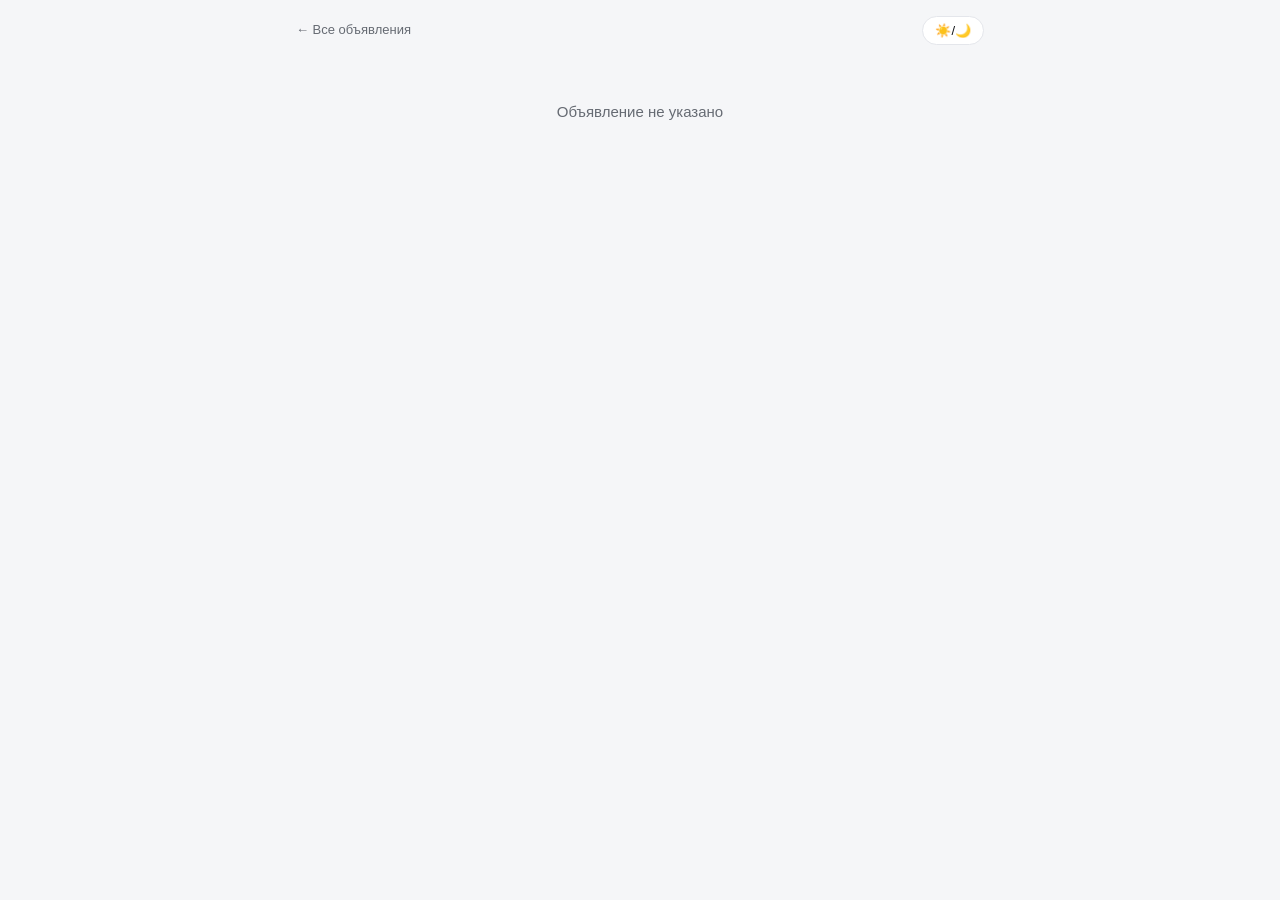
==== web/listing.html @ dc641b6b "Add web frontend (feed + listing detail) served by the API server Static HTML/CSS/JS, no build step," ====
<!doctype html>
<html lang="ru">
<head>
  <meta charset="utf-8" />
  <meta name="viewport" content="width=device-width, initial-scale=1" />
  <title>Объявление — Automarket</title>
  <link rel="stylesheet" href="style.css" />
  <style>
    .detail-photo { width: 100%; border-radius: 12px; background: var(--surface); border: 1px solid var(--border); aspect-ratio: 4/3; display: flex; align-items: center; justify-content: center; color: var(--text-muted); overflow: hidden; margin-bottom: 16px; }
    .detail-photo img { width: 100%; height: 100%; object-fit: cover; }
    .attrs { display: grid; grid-template-columns: 1fr 1fr; gap: 8px 16px; background: var(--surface); border: 1px solid var(--border); border-radius: 12px; padding: 14px; margin: 16px 0; }
    .attrs dt { color: var(--text-muted); font-size: 12px; }
    .attrs dd { margin: 0 0 8px; font-weight: 600; }
    .segment-box { background: var(--surface); border: 1px solid var(--border); border-radius: 12px; padding: 14px; margin: 16px 0; }
    .flags-list { display: flex; flex-direction: column; gap: 6px; margin: 16px 0; }
    .flag-item { display: flex; gap: 8px; align-items: baseline; font-size: 13px; }
    .flag-item .src-text { color: var(--text-muted); }
    .flag-item .src-heuristic { color: var(--text-muted); opacity: 0.7; }
    .desc-raw { white-space: pre-wrap; background: var(--surface); border: 1px solid var(--border); border-radius: 12px; padding: 14px; font-size: 13px; color: var(--text-muted); }
    .cta { display: block; text-align: center; background: var(--accent); color: #fff; text-decoration: none; padding: 14px; border-radius: 12px; font-weight: 600; margin: 20px 0; }
    .back-link { color: var(--text-muted); text-decoration: none; font-size: 13px; }
  </style>
  <script>document.documentElement.setAttribute("data-theme", localStorage.getItem("theme") || (matchMedia("(prefers-color-scheme: dark)").matches ? "dark" : "light"));</script>
</head>
<body>
  <header class="top">
    <a class="back-link" href="index.html">← Все объявления</a>
    <button class="theme-toggle" id="themeToggle">☀️/🌙</button>
  </header>

  <main class="container" id="content">
    <div class="status-line">Загрузка…</div>
  </main>

  <script src="common.js"></script>
  <script src="listing.js"></script>
</body>
</html>
---- web/style.css ----
:root {
  --bg: #f5f6f8;
  --surface: #ffffff;
  --text: #14161a;
  --text-muted: #666b73;
  --border: #e4e6eb;
  --accent: #2563eb;
  --good: #15803d;
  --good-bg: #dcfce7;
  --ok-bg: #fef9c3;
  --ok-text: #854d0e;
  --bad: #b91c1c;
  --bad-bg: #fee2e2;
  --warning-bg: #fff1e6;
  --warning-text: #9a4a10;
}

[data-theme="dark"] {
  --bg: #101216;
  --surface: #1a1d23;
  --text: #eceef1;
  --text-muted: #9198a3;
  --border: #2a2e36;
  --accent: #5b8dfd;
  --good: #4ade80;
  --good-bg: #103a20;
  --ok-bg: #3a3410;
  --ok-text: #f5da6a;
  --bad: #f87171;
  --bad-bg: #3a1616;
  --warning-bg: #3a2410;
  --warning-text: #f0a85e;
}

* { box-sizing: border-box; }

body {
  margin: 0;
  background: var(--bg);
  color: var(--text);
  font-family: -apple-system, BlinkMacSystemFont, "Segoe UI", Roboto, sans-serif;
  font-size: 15px;
  line-height: 1.4;
}

a { color: inherit; }

.container {
  max-width: 720px;
  margin: 0 auto;
  padding: 0 16px 40px;
}

header.top {
  display: flex;
  align-items: center;
  justify-content: space-between;
  padding: 16px;
  max-width: 720px;
  margin: 0 auto;
}

header.top h1 {
  font-size: 18px;
  margin: 0;
}

.theme-toggle {
  border: 1px solid var(--border);
  background: var(--surface);
  color: var(--text);
  border-radius: 999px;
  padding: 6px 12px;
  cursor: pointer;
  font-size: 13px;
}

.filters {
  display: flex;
  flex-wrap: wrap;
  gap: 8px;
  margin-bottom: 16px;
}

.filters select, .filters input {
  background: var(--surface);
  color: var(--text);
  border: 1px solid var(--border);
  border-radius: 8px;
  padding: 8px 10px;
  font-size: 13px;
  flex: 1 1 auto;
  min-width: 90px;
}

.status-line {
  color: var(--text-muted);
  font-size: 13px;
  margin-bottom: 12px;
}

.card-list {
  display: flex;
  flex-direction: column;
  gap: 12px;
}

.card {
  display: flex;
  gap: 12px;
  background: var(--surface);
  border: 1px solid var(--border);
  border-radius: 12px;
  padding: 12px;
  text-decoration: none;
  color: var(--text);
}

.card:hover { border-color: var(--accent); }

.card-photo {
  width: 96px;
  height: 72px;
  flex: none;
  border-radius: 8px;
  background: var(--bg);
  display: flex;
  align-items: center;
  justify-content: center;
  color: var(--text-muted);
  font-size: 11px;
  overflow: hidden;
}

.card-photo img { width: 100%; height: 100%; object-fit: cover; }

.card-body { flex: 1; min-width: 0; }

.card-title {
  font-weight: 600;
  margin: 0 0 4px;
  white-space: nowrap;
  overflow: hidden;
  text-overflow: ellipsis;
}

.card-meta {
  color: var(--text-muted);
  font-size: 13px;
  margin-bottom: 6px;
}

.card-price {
  font-weight: 700;
  font-size: 16px;
  margin-bottom: 6px;
}

.card-price .uzs {
  font-weight: 400;
  font-size: 12px;
  color: var(--text-muted);
  margin-left: 6px;
}

.row { display: flex; align-items: center; gap: 6px; flex-wrap: wrap; }

.deal-badge {
  display: inline-block;
  border-radius: 999px;
  padding: 3px 9px;
  font-size: 12px;
  font-weight: 600;
}

.deal-great { background: var(--good-bg); color: var(--good); }
.deal-good { background: var(--ok-bg); color: var(--ok-text); }
.deal-market { background: var(--border); color: var(--text-muted); }
.deal-over { background: var(--bad-bg); color: var(--bad); }

.source-tag {
  font-size: 11px;
  color: var(--text-muted);
  border: 1px solid var(--border);
  border-radius: 999px;
  padding: 2px 8px;
}

.flag-tag {
  font-size: 11px;
  border-radius: 6px;
  padding: 2px 7px;
  background: var(--warning-bg);
  color: var(--warning-text);
}

.empty-state, .error-state {
  text-align: center;
  color: var(--text-muted);
  padding: 40px 16px;
}

.pager {
  display: flex;
  justify-content: center;
  gap: 8px;
  margin-top: 20px;
}

.pager button {
  border: 1px solid var(--border);
  background: var(--surface);
  color: var(--text);
  border-radius: 8px;
  padding: 8px 14px;
  cursor: pointer;
}

.pager button:disabled { opacity: 0.4; cursor: default; }
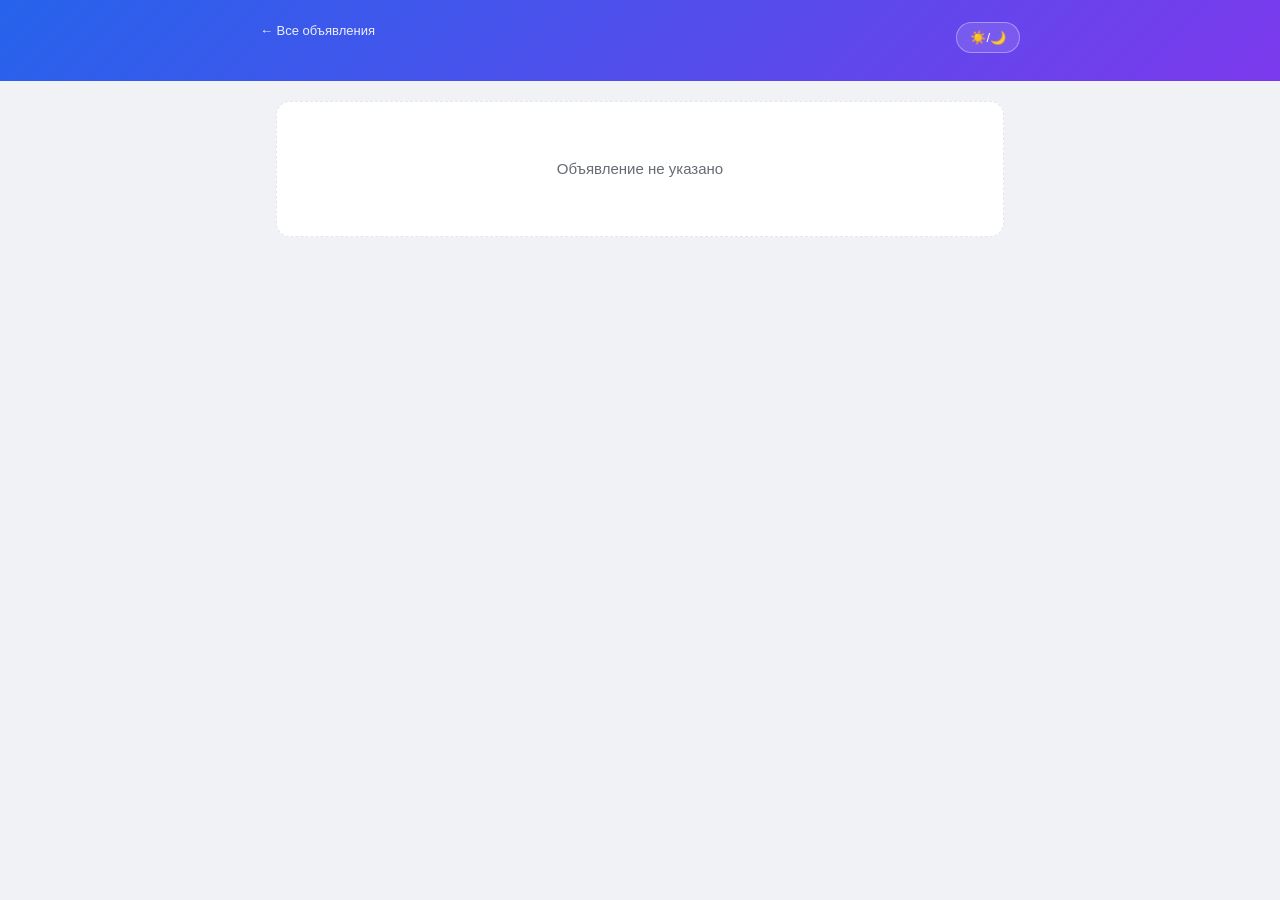
==== commit 93ad17a1: "Load Telegram photos via public t.me/s/ preview CDN links (no re-hosting); visual redesign of the si" ====
--- a/web/listing.html
+++ b/web/listing.html
@@ -17,18 +17,27 @@
     .flag-item .src-text { color: var(--text-muted); }
     .flag-item .src-heuristic { color: var(--text-muted); opacity: 0.7; }
     .desc-raw { white-space: pre-wrap; background: var(--surface); border: 1px solid var(--border); border-radius: 12px; padding: 14px; font-size: 13px; color: var(--text-muted); }
-    .cta { display: block; text-align: center; background: var(--accent); color: #fff; text-decoration: none; padding: 14px; border-radius: 12px; font-weight: 600; margin: 20px 0; }
-    .back-link { color: var(--text-muted); text-decoration: none; font-size: 13px; }
+    .cta {
+      display: block; text-align: center;
+      background: linear-gradient(135deg, var(--accent), var(--accent-2));
+      color: #fff; text-decoration: none; padding: 15px; border-radius: 12px;
+      font-weight: 650; margin: 20px 0; box-shadow: var(--shadow);
+    }
+    .cta:hover { box-shadow: var(--shadow-hover); }
+    .back-link { color: rgba(255,255,255,0.9); text-decoration: none; font-size: 13px; }
+    h1 { font-size: 20px; letter-spacing: -0.01em; margin: 0 0 4px; }
   </style>
   <script>document.documentElement.setAttribute("data-theme", localStorage.getItem("theme") || (matchMedia("(prefers-color-scheme: dark)").matches ? "dark" : "light"));</script>
 </head>
 <body>
-  <header class="top">
-    <a class="back-link" href="index.html">← Все объявления</a>
-    <button class="theme-toggle" id="themeToggle">☀️/🌙</button>
-  </header>
+  <div class="hero">
+    <div class="hero-inner">
+      <a class="back-link" href="index.html">← Все объявления</a>
+      <button class="theme-toggle" id="themeToggle">☀️/🌙</button>
+    </div>
+  </div>
 
-  <main class="container" id="content">
+  <main class="container" id="content" style="margin-top: 20px">
     <div class="status-line">Загрузка…</div>
   </main>
 
--- a/web/style.css
+++ b/web/style.css
@@ -1,10 +1,14 @@
 :root {
-  --bg: #f5f6f8;
+  --bg: #f0f2f6;
   --surface: #ffffff;
+  --surface-2: #f8f9fb;
   --text: #14161a;
   --text-muted: #666b73;
   --border: #e4e6eb;
   --accent: #2563eb;
+  --accent-2: #7c3aed;
+  --shadow: 0 1px 2px rgba(20, 22, 26, 0.04), 0 4px 16px rgba(20, 22, 26, 0.06);
+  --shadow-hover: 0 2px 4px rgba(20, 22, 26, 0.06), 0 12px 28px rgba(20, 22, 26, 0.12);
   --good: #15803d;
   --good-bg: #dcfce7;
   --ok-bg: #fef9c3;
@@ -16,19 +20,23 @@
 }
 
 [data-theme="dark"] {
-  --bg: #101216;
-  --surface: #1a1d23;
+  --bg: #0b0d11;
+  --surface: #171a20;
+  --surface-2: #1e222a;
   --text: #eceef1;
   --text-muted: #9198a3;
-  --border: #2a2e36;
-  --accent: #5b8dfd;
+  --border: #262a33;
+  --accent: #6d97ff;
+  --accent-2: #a78bfa;
+  --shadow: 0 1px 2px rgba(0, 0, 0, 0.3), 0 4px 16px rgba(0, 0, 0, 0.4);
+  --shadow-hover: 0 2px 4px rgba(0, 0, 0, 0.35), 0 16px 32px rgba(0, 0, 0, 0.5);
   --good: #4ade80;
   --good-bg: #103a20;
   --ok-bg: #3a3410;
   --ok-text: #f5da6a;
   --bad: #f87171;
   --bad-bg: #3a1616;
-  --warning-bg: #3a2410;
+  --warning-bg: #2c1f10;
   --warning-text: #f0a85e;
 }
 
@@ -40,63 +48,97 @@
   color: var(--text);
   font-family: -apple-system, BlinkMacSystemFont, "Segoe UI", Roboto, sans-serif;
   font-size: 15px;
-  line-height: 1.4;
+  line-height: 1.45;
+  -webkit-font-smoothing: antialiased;
 }
 
 a { color: inherit; }
 
 .container {
-  max-width: 720px;
+  max-width: 760px;
   margin: 0 auto;
-  padding: 0 16px 40px;
-}
-
-header.top {
-  display: flex;
-  align-items: center;
+  padding: 0 16px 48px;
+}
+
+/* --- шапка --- */
+.hero {
+  background: linear-gradient(135deg, var(--accent), var(--accent-2));
+  color: #fff;
+  padding: 22px 16px 28px;
+}
+
+.hero-inner {
+  max-width: 760px;
+  margin: 0 auto;
+  display: flex;
+  align-items: flex-start;
   justify-content: space-between;
-  padding: 16px;
-  max-width: 720px;
-  margin: 0 auto;
-}
-
-header.top h1 {
+  gap: 12px;
+}
+
+.brand { display: flex; align-items: center; gap: 10px; }
+
+.brand-mark {
+  width: 34px;
+  height: 34px;
+  border-radius: 10px;
+  background: rgba(255, 255, 255, 0.18);
+  display: flex;
+  align-items: center;
+  justify-content: center;
   font-size: 18px;
-  margin: 0;
-}
+  flex: none;
+}
+
+.brand h1 { font-size: 19px; margin: 0; letter-spacing: -0.01em; }
+.brand p { margin: 2px 0 0; font-size: 12.5px; opacity: 0.85; }
 
 .theme-toggle {
-  border: 1px solid var(--border);
-  background: var(--surface);
-  color: var(--text);
-  border-radius: 999px;
-  padding: 6px 12px;
+  border: 1px solid rgba(255, 255, 255, 0.35);
+  background: rgba(255, 255, 255, 0.12);
+  color: #fff;
+  border-radius: 999px;
+  padding: 7px 13px;
   cursor: pointer;
   font-size: 13px;
-}
-
+  flex: none;
+}
+
+.theme-toggle:hover { background: rgba(255, 255, 255, 0.22); }
+
+/* --- фильтры --- */
 .filters {
   display: flex;
   flex-wrap: wrap;
   gap: 8px;
-  margin-bottom: 16px;
+  margin: -14px 0 20px;
+  background: var(--surface);
+  border: 1px solid var(--border);
+  border-radius: 14px;
+  padding: 10px;
+  box-shadow: var(--shadow);
 }
 
 .filters select, .filters input {
-  background: var(--surface);
-  color: var(--text);
-  border: 1px solid var(--border);
-  border-radius: 8px;
-  padding: 8px 10px;
-  font-size: 13px;
+  background: var(--surface-2);
+  color: var(--text);
+  border: 1px solid var(--border);
+  border-radius: 9px;
+  padding: 9px 10px;
+  font-size: 13.5px;
   flex: 1 1 auto;
   min-width: 90px;
 }
 
+.filters select:focus, .filters input:focus {
+  outline: none;
+  border-color: var(--accent);
+}
+
 .status-line {
   color: var(--text-muted);
   font-size: 13px;
-  margin-bottom: 12px;
+  margin: 0 0 12px 2px;
 }
 
 .card-list {
@@ -107,28 +149,36 @@
 
 .card {
   display: flex;
-  gap: 12px;
-  background: var(--surface);
-  border: 1px solid var(--border);
-  border-radius: 12px;
+  gap: 14px;
+  background: var(--surface);
+  border: 1px solid var(--border);
+  border-radius: 14px;
   padding: 12px;
   text-decoration: none;
   color: var(--text);
-}
-
-.card:hover { border-color: var(--accent); }
+  box-shadow: var(--shadow);
+  transition: transform 0.12s ease, box-shadow 0.12s ease, border-color 0.12s ease;
+}
+
+.card:hover {
+  border-color: var(--accent);
+  box-shadow: var(--shadow-hover);
+  transform: translateY(-1px);
+}
 
 .card-photo {
-  width: 96px;
-  height: 72px;
+  width: 108px;
+  height: 84px;
   flex: none;
-  border-radius: 8px;
-  background: var(--bg);
+  border-radius: 10px;
+  background: var(--surface-2);
   display: flex;
   align-items: center;
   justify-content: center;
   color: var(--text-muted);
-  font-size: 11px;
+  font-size: 10.5px;
+  text-align: center;
+  padding: 4px;
   overflow: hidden;
 }
 
@@ -137,7 +187,8 @@
 .card-body { flex: 1; min-width: 0; }
 
 .card-title {
-  font-weight: 600;
+  font-weight: 650;
+  font-size: 15.5px;
   margin: 0 0 4px;
   white-space: nowrap;
   overflow: hidden;
@@ -146,14 +197,15 @@
 
 .card-meta {
   color: var(--text-muted);
-  font-size: 13px;
-  margin-bottom: 6px;
+  font-size: 12.5px;
+  margin-bottom: 7px;
 }
 
 .card-price {
   font-weight: 700;
-  font-size: 16px;
-  margin-bottom: 6px;
+  font-size: 17px;
+  margin-bottom: 8px;
+  letter-spacing: -0.01em;
 }
 
 .card-price .uzs {
@@ -166,11 +218,13 @@
 .row { display: flex; align-items: center; gap: 6px; flex-wrap: wrap; }
 
 .deal-badge {
-  display: inline-block;
-  border-radius: 999px;
-  padding: 3px 9px;
+  display: inline-flex;
+  align-items: center;
+  gap: 4px;
+  border-radius: 999px;
+  padding: 4px 10px;
   font-size: 12px;
-  font-weight: 600;
+  font-weight: 650;
 }
 
 .deal-great { background: var(--good-bg); color: var(--good); }
@@ -183,13 +237,13 @@
   color: var(--text-muted);
   border: 1px solid var(--border);
   border-radius: 999px;
-  padding: 2px 8px;
+  padding: 3px 9px;
 }
 
 .flag-tag {
   font-size: 11px;
-  border-radius: 6px;
-  padding: 2px 7px;
+  border-radius: 999px;
+  padding: 3px 9px;
   background: var(--warning-bg);
   color: var(--warning-text);
 }
@@ -197,23 +251,44 @@
 .empty-state, .error-state {
   text-align: center;
   color: var(--text-muted);
-  padding: 40px 16px;
+  padding: 56px 16px;
+  background: var(--surface);
+  border: 1px dashed var(--border);
+  border-radius: 14px;
+}
+
+.empty-state .big-emoji, .error-state .big-emoji {
+  font-size: 32px;
+  display: block;
+  margin-bottom: 10px;
 }
 
 .pager {
   display: flex;
+  align-items: center;
   justify-content: center;
-  gap: 8px;
-  margin-top: 20px;
+  gap: 12px;
+  margin-top: 24px;
 }
 
 .pager button {
   border: 1px solid var(--border);
   background: var(--surface);
   color: var(--text);
-  border-radius: 8px;
-  padding: 8px 14px;
+  border-radius: 10px;
+  padding: 9px 16px;
   cursor: pointer;
-}
-
-.pager button:disabled { opacity: 0.4; cursor: default; }
+  font-weight: 600;
+  box-shadow: var(--shadow);
+}
+
+.pager button:hover:not(:disabled) { border-color: var(--accent); }
+.pager button:disabled { opacity: 0.4; cursor: default; box-shadow: none; }
+.pager span { color: var(--text-muted); font-size: 13px; }
+
+footer.site-footer {
+  text-align: center;
+  color: var(--text-muted);
+  font-size: 12px;
+  padding: 24px 16px 0;
+}
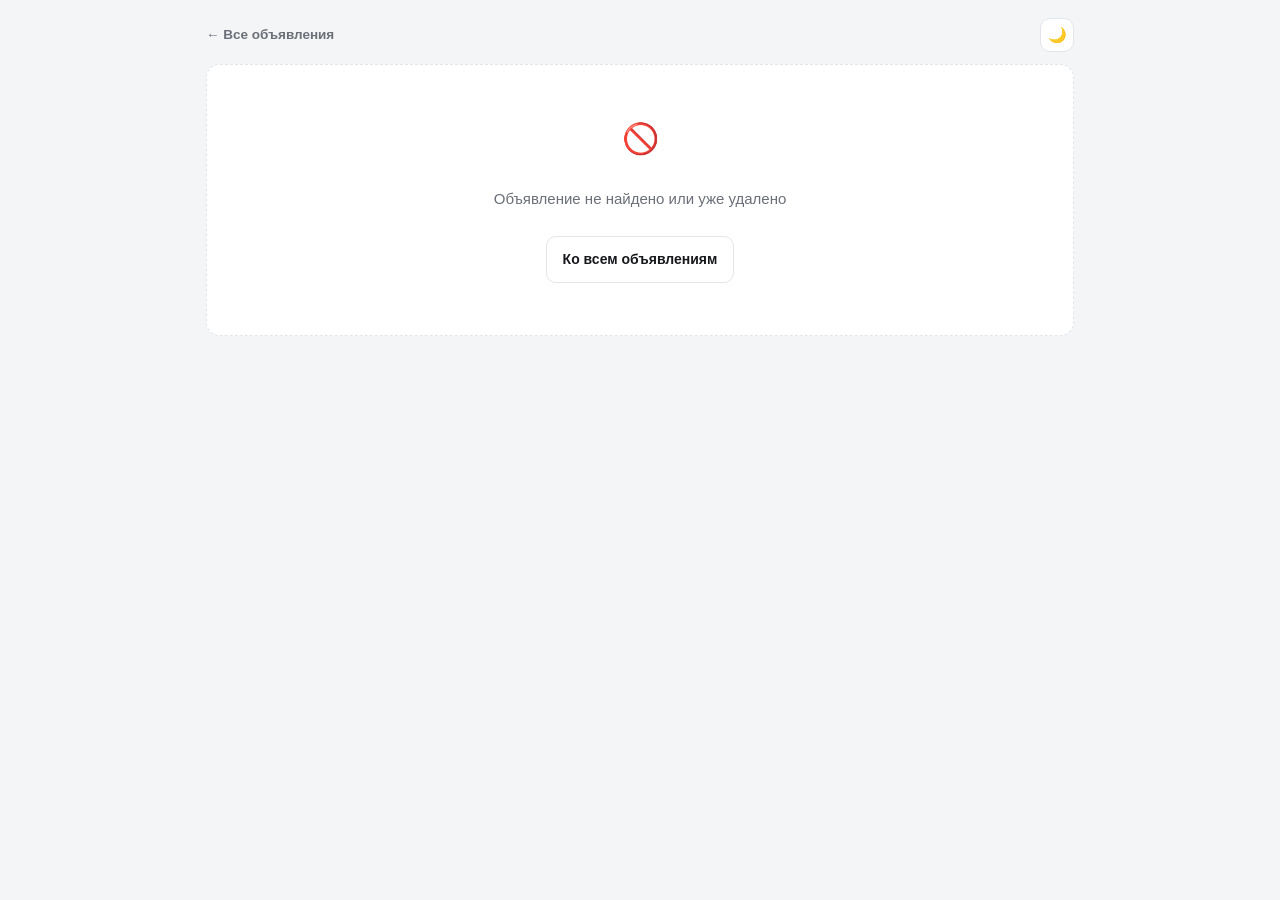
==== commit ae089d5e: "web: full mobile-first redesign of the interface, using existing v1 API only Rebuilds the entire fro" ====
--- a/web/listing.html
+++ b/web/listing.html
@@ -5,39 +5,17 @@
   <meta name="viewport" content="width=device-width, initial-scale=1" />
   <title>Объявление — Automarket</title>
   <link rel="stylesheet" href="style.css" />
-  <style>
-    .detail-photo { width: 100%; border-radius: 12px; background: var(--surface); border: 1px solid var(--border); aspect-ratio: 4/3; display: flex; align-items: center; justify-content: center; color: var(--text-muted); overflow: hidden; margin-bottom: 16px; }
-    .detail-photo img { width: 100%; height: 100%; object-fit: cover; }
-    .attrs { display: grid; grid-template-columns: 1fr 1fr; gap: 8px 16px; background: var(--surface); border: 1px solid var(--border); border-radius: 12px; padding: 14px; margin: 16px 0; }
-    .attrs dt { color: var(--text-muted); font-size: 12px; }
-    .attrs dd { margin: 0 0 8px; font-weight: 600; }
-    .segment-box { background: var(--surface); border: 1px solid var(--border); border-radius: 12px; padding: 14px; margin: 16px 0; }
-    .flags-list { display: flex; flex-direction: column; gap: 6px; margin: 16px 0; }
-    .flag-item { display: flex; gap: 8px; align-items: baseline; font-size: 13px; }
-    .flag-item .src-text { color: var(--text-muted); }
-    .flag-item .src-heuristic { color: var(--text-muted); opacity: 0.7; }
-    .desc-raw { white-space: pre-wrap; background: var(--surface); border: 1px solid var(--border); border-radius: 12px; padding: 14px; font-size: 13px; color: var(--text-muted); }
-    .cta {
-      display: block; text-align: center;
-      background: linear-gradient(135deg, var(--accent), var(--accent-2));
-      color: #fff; text-decoration: none; padding: 15px; border-radius: 12px;
-      font-weight: 650; margin: 20px 0; box-shadow: var(--shadow);
-    }
-    .cta:hover { box-shadow: var(--shadow-hover); }
-    .back-link { color: rgba(255,255,255,0.9); text-decoration: none; font-size: 13px; }
-    h1 { font-size: 20px; letter-spacing: -0.01em; margin: 0 0 4px; }
-  </style>
   <script>document.documentElement.setAttribute("data-theme", localStorage.getItem("theme") || (matchMedia("(prefers-color-scheme: dark)").matches ? "dark" : "light"));</script>
 </head>
 <body>
-  <div class="hero">
-    <div class="hero-inner">
+  <header class="topbar topbar-compact">
+    <div class="topbar-row">
       <a class="back-link" href="index.html">← Все объявления</a>
-      <button class="theme-toggle" id="themeToggle">☀️/🌙</button>
+      <button class="icon-btn" id="themeToggle" aria-label="Переключить тему">🌙</button>
     </div>
-  </div>
+  </header>
 
-  <main class="container" id="content" style="margin-top: 20px">
+  <main class="container detail-container" id="content">
     <div class="status-line">Загрузка…</div>
   </main>
 
--- a/web/style.css
+++ b/web/style.css
@@ -1,43 +1,49 @@
 :root {
-  --bg: #f0f2f6;
+  --bg: #f4f5f7;
   --surface: #ffffff;
-  --surface-2: #f8f9fb;
-  --text: #14161a;
-  --text-muted: #666b73;
-  --border: #e4e6eb;
-  --accent: #2563eb;
-  --accent-2: #7c3aed;
-  --shadow: 0 1px 2px rgba(20, 22, 26, 0.04), 0 4px 16px rgba(20, 22, 26, 0.06);
-  --shadow-hover: 0 2px 4px rgba(20, 22, 26, 0.06), 0 12px 28px rgba(20, 22, 26, 0.12);
+  --surface-2: #f0f1f4;
+  --text: #17181c;
+  --text-muted: #6b6f78;
+  --border: #e3e5ea;
+  --accent: #2455e6;
+  --accent-text: #ffffff;
+  --shadow: 0 1px 2px rgba(20, 22, 26, 0.04), 0 3px 10px rgba(20, 22, 26, 0.05);
+  --shadow-hover: 0 2px 4px rgba(20, 22, 26, 0.06), 0 10px 24px rgba(20, 22, 26, 0.1);
+
   --good: #15803d;
-  --good-bg: #dcfce7;
-  --ok-bg: #fef9c3;
-  --ok-text: #854d0e;
-  --bad: #b91c1c;
-  --bad-bg: #fee2e2;
-  --warning-bg: #fff1e6;
-  --warning-text: #9a4a10;
+  --good-bg: #e2f6e9;
+  --good-good: #0f6e39;
+  --good-good-bg: #eef8ee;
+  --warn: #92620a;
+  --warn-bg: #fbf0da;
+  --bad: #b3261e;
+  --bad-bg: #fbe6e4;
+  --neutral: #565b64;
+  --neutral-bg: #eceef1;
 }
 
 [data-theme="dark"] {
-  --bg: #0b0d11;
-  --surface: #171a20;
-  --surface-2: #1e222a;
+  --bg: #101216;
+  --surface: #191b20;
+  --surface-2: #21242b;
   --text: #eceef1;
-  --text-muted: #9198a3;
-  --border: #262a33;
-  --accent: #6d97ff;
-  --accent-2: #a78bfa;
-  --shadow: 0 1px 2px rgba(0, 0, 0, 0.3), 0 4px 16px rgba(0, 0, 0, 0.4);
-  --shadow-hover: 0 2px 4px rgba(0, 0, 0, 0.35), 0 16px 32px rgba(0, 0, 0, 0.5);
+  --text-muted: #9aa0ab;
+  --border: #2b2e36;
+  --accent: #6f96ff;
+  --accent-text: #0c1220;
+  --shadow: 0 1px 2px rgba(0, 0, 0, 0.35), 0 3px 12px rgba(0, 0, 0, 0.35);
+  --shadow-hover: 0 2px 6px rgba(0, 0, 0, 0.4), 0 14px 28px rgba(0, 0, 0, 0.45);
+
   --good: #4ade80;
-  --good-bg: #103a20;
-  --ok-bg: #3a3410;
-  --ok-text: #f5da6a;
-  --bad: #f87171;
-  --bad-bg: #3a1616;
-  --warning-bg: #2c1f10;
-  --warning-text: #f0a85e;
+  --good-bg: #163524;
+  --good-good: #7fe3a6;
+  --good-good-bg: #123021;
+  --warn: #f0b849;
+  --warn-bg: #332508;
+  --bad: #f2857e;
+  --bad-bg: #341413;
+  --neutral: #a9afb9;
+  --neutral-bg: #23262d;
 }
 
 * { box-sizing: border-box; }
@@ -53,103 +59,234 @@
 }
 
 a { color: inherit; }
+button { font-family: inherit; }
 
 .container {
-  max-width: 760px;
+  max-width: 720px;
   margin: 0 auto;
-  padding: 0 16px 48px;
-}
-
-/* --- шапка --- */
-.hero {
-  background: linear-gradient(135deg, var(--accent), var(--accent-2));
-  color: #fff;
-  padding: 22px 16px 28px;
-}
-
-.hero-inner {
-  max-width: 760px;
+  padding: 0 16px 40px;
+}
+
+/* --- шапка: компактная, без огромного hero-блока --- */
+.topbar {
+  max-width: 720px;
   margin: 0 auto;
-  display: flex;
-  align-items: flex-start;
+  padding: 18px 16px 14px;
+}
+
+.topbar-compact { padding-bottom: 8px; }
+
+.topbar-row {
+  display: flex;
+  align-items: center;
   justify-content: space-between;
   gap: 12px;
 }
 
-.brand { display: flex; align-items: center; gap: 10px; }
-
-.brand-mark {
+.brand { display: flex; align-items: center; gap: 8px; text-decoration: none; }
+
+.brand-dot {
+  width: 9px;
+  height: 9px;
+  border-radius: 999px;
+  background: var(--accent);
+  flex: none;
+}
+
+.brand-name { font-size: 17px; font-weight: 700; letter-spacing: -0.01em; color: var(--text); }
+
+.back-link { color: var(--text-muted); text-decoration: none; font-size: 13.5px; font-weight: 600; }
+.back-link:hover { color: var(--text); }
+
+.icon-btn {
+  border: 1px solid var(--border);
+  background: var(--surface);
+  color: var(--text);
+  border-radius: 10px;
   width: 34px;
   height: 34px;
-  border-radius: 10px;
-  background: rgba(255, 255, 255, 0.18);
+  cursor: pointer;
+  font-size: 15px;
   display: flex;
   align-items: center;
   justify-content: center;
-  font-size: 18px;
   flex: none;
 }
-
-.brand h1 { font-size: 19px; margin: 0; letter-spacing: -0.01em; }
-.brand p { margin: 2px 0 0; font-size: 12.5px; opacity: 0.85; }
-
-.theme-toggle {
-  border: 1px solid rgba(255, 255, 255, 0.35);
-  background: rgba(255, 255, 255, 0.12);
-  color: #fff;
+.icon-btn:hover { border-color: var(--accent); }
+
+.tagline { color: var(--text-muted); font-size: 13px; margin: 10px 0 4px; }
+.stats-line { color: var(--text-muted); font-size: 12.5px; margin: 0; min-height: 1.4em; }
+
+/* --- панель фильтров (тулбар) --- */
+.filter-bar {
+  position: sticky;
+  top: 0;
+  z-index: 20;
+  background: color-mix(in srgb, var(--bg) 92%, transparent);
+  backdrop-filter: blur(8px);
+  border-bottom: 1px solid var(--border);
+}
+
+.filter-bar-inner {
+  max-width: 720px;
+  margin: 0 auto;
+  padding: 10px 16px;
+  display: flex;
+  gap: 8px;
+}
+
+.filter-trigger {
+  display: flex;
+  align-items: center;
+  gap: 7px;
+  border: 1px solid var(--border);
+  background: var(--surface);
+  color: var(--text);
+  border-radius: 10px;
+  padding: 9px 14px;
+  font-size: 13.5px;
+  font-weight: 600;
+  cursor: pointer;
+}
+.filter-trigger:hover { border-color: var(--accent); }
+
+.filter-count {
+  background: var(--accent);
+  color: var(--accent-text);
   border-radius: 999px;
-  padding: 7px 13px;
-  cursor: pointer;
-  font-size: 13px;
-  flex: none;
-}
-
-.theme-toggle:hover { background: rgba(255, 255, 255, 0.22); }
-
-/* --- фильтры --- */
-.filters {
-  display: flex;
-  flex-wrap: wrap;
-  gap: 8px;
-  margin: -14px 0 20px;
-  background: var(--surface);
-  border: 1px solid var(--border);
-  border-radius: 14px;
-  padding: 10px;
-  box-shadow: var(--shadow);
-}
-
-.filters select, .filters input {
-  background: var(--surface-2);
-  color: var(--text);
-  border: 1px solid var(--border);
-  border-radius: 9px;
+  font-size: 11px;
+  font-weight: 700;
+  min-width: 17px;
+  height: 17px;
+  display: inline-flex;
+  align-items: center;
+  justify-content: center;
+  padding: 0 5px;
+}
+
+.sort-select {
+  flex: 1;
+  border: 1px solid var(--border);
+  background: var(--surface);
+  color: var(--text);
+  border-radius: 10px;
   padding: 9px 10px;
   font-size: 13.5px;
-  flex: 1 1 auto;
-  min-width: 90px;
-}
-
-.filters select:focus, .filters input:focus {
-  outline: none;
-  border-color: var(--accent);
-}
-
-.status-line {
-  color: var(--text-muted);
-  font-size: 13px;
-  margin: 0 0 12px 2px;
-}
-
-.card-list {
+  min-width: 0;
+}
+
+/* --- bottom sheet / модалка фильтров --- */
+.sheet-overlay {
+  position: fixed;
+  inset: 0;
+  background: rgba(10, 11, 14, 0.45);
+  z-index: 30;
+}
+.sheet-overlay[hidden] { display: none; }
+
+.filter-sheet {
+  position: fixed;
+  left: 0;
+  right: 0;
+  bottom: 0;
+  z-index: 31;
+  background: var(--surface);
+  border-radius: 18px 18px 0 0;
+  max-height: 85vh;
+  display: flex;
+  flex-direction: column;
+  box-shadow: 0 -8px 30px rgba(0, 0, 0, 0.25);
+}
+/* [hidden] и .filter-sheet имеют одинаковую специфичность -- без этого
+   правила display:flex выше перебивает [hidden], потому что подключён
+   позже в каскаде, и панель фильтров остаётся видимой при hidden=true. */
+.filter-sheet[hidden] { display: none; }
+
+.filter-sheet-handle {
+  width: 36px;
+  height: 4px;
+  background: var(--border);
+  border-radius: 999px;
+  margin: 10px auto 0;
+  flex: none;
+}
+
+.filter-sheet-head {
+  display: flex;
+  align-items: center;
+  justify-content: space-between;
+  padding: 10px 18px 6px;
+  flex: none;
+}
+.filter-sheet-head h2 { font-size: 16px; margin: 0; }
+
+.filter-sheet-body {
+  padding: 4px 18px 12px;
+  overflow-y: auto;
   display: flex;
   flex-direction: column;
   gap: 12px;
 }
 
+.field { display: flex; flex-direction: column; gap: 5px; font-size: 12.5px; color: var(--text-muted); }
+.field-row { display: flex; gap: 10px; }
+.field-row .field { flex: 1; min-width: 0; }
+
+.field select, .field input {
+  background: var(--surface-2);
+  color: var(--text);
+  border: 1px solid var(--border);
+  border-radius: 9px;
+  padding: 10px 11px;
+  font-size: 14px;
+}
+.field select:focus, .field input:focus { outline: none; border-color: var(--accent); }
+
+.filter-sheet-foot {
+  display: flex;
+  gap: 10px;
+  padding: 12px 18px calc(14px + env(safe-area-inset-bottom));
+  border-top: 1px solid var(--border);
+  flex: none;
+}
+
+.btn-primary, .btn-ghost {
+  flex: 1;
+  border-radius: 10px;
+  padding: 12px 16px;
+  font-weight: 650;
+  font-size: 14px;
+  cursor: pointer;
+  border: 1px solid transparent;
+  text-align: center;
+  text-decoration: none;
+}
+.btn-primary { background: var(--accent); color: var(--accent-text); }
+.btn-ghost { background: var(--surface); color: var(--text); border-color: var(--border); }
+.btn-ghost:hover { border-color: var(--accent); }
+
+@media (min-width: 640px) {
+  .filter-sheet {
+    left: 50%;
+    right: auto;
+    bottom: auto;
+    top: 50%;
+    transform: translate(-50%, -50%);
+    width: 420px;
+    border-radius: 16px;
+    max-height: 80vh;
+  }
+  .filter-sheet-handle { display: none; }
+}
+
+/* --- лента --- */
+.status-line { color: var(--text-muted); font-size: 13px; margin: 14px 0 12px 2px; }
+
+.card-list { display: flex; flex-direction: column; gap: 12px; }
+
 .card {
   display: flex;
-  gap: 14px;
+  gap: 13px;
   background: var(--surface);
   border: 1px solid var(--border);
   border-radius: 14px;
@@ -157,81 +294,79 @@
   text-decoration: none;
   color: var(--text);
   box-shadow: var(--shadow);
-  transition: transform 0.12s ease, box-shadow 0.12s ease, border-color 0.12s ease;
-}
-
-.card:hover {
-  border-color: var(--accent);
-  box-shadow: var(--shadow-hover);
-  transform: translateY(-1px);
-}
-
-.card-photo {
-  width: 108px;
+  transition: border-color 0.12s ease, box-shadow 0.12s ease;
+}
+.card:hover, .card:focus-visible { border-color: var(--accent); box-shadow: var(--shadow-hover); }
+.card:focus-visible { outline: 2px solid var(--accent); outline-offset: 2px; }
+
+.card-media {
+  width: 104px;
   height: 84px;
   flex: none;
   border-radius: 10px;
   background: var(--surface-2);
+  overflow: hidden;
+  position: relative;
+}
+.card-media img { width: 100%; height: 100%; object-fit: cover; opacity: 0; transition: opacity 0.25s ease; }
+.card-media.loaded img { opacity: 1; }
+.media-placeholder {
+  width: 100%;
+  height: 100%;
   display: flex;
   align-items: center;
   justify-content: center;
+  font-size: 24px;
   color: var(--text-muted);
-  font-size: 10.5px;
-  text-align: center;
-  padding: 4px;
-  overflow: hidden;
-}
-
-.card-photo img { width: 100%; height: 100%; object-fit: cover; }
-
-.card-body { flex: 1; min-width: 0; }
+  background: var(--surface-2);
+}
+.media-placeholder-lg { font-size: 44px; }
+
+.card-body { flex: 1; min-width: 0; display: flex; flex-direction: column; gap: 4px; }
 
 .card-title {
   font-weight: 650;
-  font-size: 15.5px;
-  margin: 0 0 4px;
+  font-size: 15px;
+  margin: 0;
   white-space: nowrap;
   overflow: hidden;
   text-overflow: ellipsis;
 }
 
-.card-meta {
-  color: var(--text-muted);
-  font-size: 12.5px;
-  margin-bottom: 7px;
-}
-
-.card-price {
-  font-weight: 700;
-  font-size: 17px;
-  margin-bottom: 8px;
-  letter-spacing: -0.01em;
-}
-
-.card-price .uzs {
-  font-weight: 400;
-  font-size: 12px;
-  color: var(--text-muted);
-  margin-left: 6px;
-}
-
-.row { display: flex; align-items: center; gap: 6px; flex-wrap: wrap; }
-
-.deal-badge {
+.card-meta { color: var(--text-muted); font-size: 12.5px; margin: 0; }
+
+.card-price { font-weight: 700; font-size: 16.5px; margin: 2px 0 0; letter-spacing: -0.01em; }
+.card-price.price-unknown { font-weight: 600; font-size: 13.5px; color: var(--text-muted); }
+.price-uzs { font-weight: 400; font-size: 12px; color: var(--text-muted); margin-left: 6px; }
+
+.card-deal { display: flex; align-items: center; gap: 6px; flex-wrap: wrap; margin-top: 2px; }
+.deal-note { font-size: 11px; color: var(--text-muted); }
+
+.deal-pill {
   display: inline-flex;
   align-items: center;
-  gap: 4px;
   border-radius: 999px;
-  padding: 4px 10px;
-  font-size: 12px;
+  padding: 3px 9px;
+  font-size: 11.5px;
   font-weight: 650;
-}
-
-.deal-great { background: var(--good-bg); color: var(--good); }
-.deal-good { background: var(--ok-bg); color: var(--ok-text); }
-.deal-market { background: var(--border); color: var(--text-muted); }
+  white-space: nowrap;
+}
+.deal-pill-lg { font-size: 13px; padding: 6px 13px; }
+
+.deal-great { background: var(--good-good-bg); color: var(--good-good); }
+.deal-good { background: var(--good-bg); color: var(--good); }
+.deal-neutral { background: var(--neutral-bg); color: var(--neutral); }
+.deal-warn { background: var(--warn-bg); color: var(--warn); }
 .deal-over { background: var(--bad-bg); color: var(--bad); }
-
+.deal-critical { background: var(--bad-bg); color: var(--bad); }
+
+.card-flags { display: flex; gap: 5px; flex-wrap: wrap; margin-top: 2px; }
+.flag-chip { font-size: 10.5px; border-radius: 999px; padding: 3px 8px; font-weight: 600; }
+.flag-info { background: var(--neutral-bg); color: var(--neutral); }
+.flag-warning { background: var(--warn-bg); color: var(--warn); }
+.flag-critical { background: var(--bad-bg); color: var(--bad); }
+
+.card-foot { margin-top: auto; padding-top: 2px; }
 .source-tag {
   font-size: 11px;
   color: var(--text-muted);
@@ -240,37 +375,24 @@
   padding: 3px 9px;
 }
 
-.flag-tag {
-  font-size: 11px;
-  border-radius: 999px;
-  padding: 3px 9px;
-  background: var(--warning-bg);
-  color: var(--warning-text);
-}
+.row { display: flex; align-items: center; gap: 6px; flex-wrap: wrap; }
 
 .empty-state, .error-state {
   text-align: center;
   color: var(--text-muted);
-  padding: 56px 16px;
+  padding: 52px 16px;
   background: var(--surface);
   border: 1px dashed var(--border);
   border-radius: 14px;
-}
-
-.empty-state .big-emoji, .error-state .big-emoji {
-  font-size: 32px;
-  display: block;
-  margin-bottom: 10px;
-}
-
-.pager {
-  display: flex;
-  align-items: center;
-  justify-content: center;
+  display: flex;
+  flex-direction: column;
+  align-items: center;
   gap: 12px;
-  margin-top: 24px;
-}
-
+}
+.empty-state .big-emoji, .error-state .big-emoji { font-size: 30px; }
+.empty-state button, .error-state button { width: auto; padding: 10px 20px; }
+
+.pager { display: flex; align-items: center; justify-content: center; gap: 12px; margin-top: 22px; }
 .pager button {
   border: 1px solid var(--border);
   background: var(--surface);
@@ -279,16 +401,155 @@
   padding: 9px 16px;
   cursor: pointer;
   font-weight: 600;
-  box-shadow: var(--shadow);
-}
-
+}
 .pager button:hover:not(:disabled) { border-color: var(--accent); }
-.pager button:disabled { opacity: 0.4; cursor: default; box-shadow: none; }
+.pager button:disabled { opacity: 0.4; cursor: default; }
 .pager span { color: var(--text-muted); font-size: 13px; }
 
-footer.site-footer {
+/* --- скелетон-загрузка --- */
+.skeleton { pointer-events: none; }
+.skeleton-block, .skeleton-line {
+  background: linear-gradient(90deg, var(--surface-2) 25%, var(--border) 37%, var(--surface-2) 63%);
+  background-size: 400% 100%;
+  animation: skeleton-shimmer 1.4s ease infinite;
+  border-radius: 6px;
+}
+.skeleton-line { height: 12px; margin-bottom: 8px; }
+@keyframes skeleton-shimmer { 0% { background-position: 100% 50%; } 100% { background-position: 0 50%; } }
+
+footer.site-footer { text-align: center; color: var(--text-muted); font-size: 12px; padding: 22px 0 0; }
+
+/* --- детальная страница --- */
+.detail-container { padding-top: 4px; }
+
+.detail-photo {
+  width: 100%;
+  border-radius: 14px;
+  background: var(--surface-2);
+  border: 1px solid var(--border);
+  aspect-ratio: 4/3;
+  display: flex;
+  align-items: center;
+  justify-content: center;
+  color: var(--text-muted);
+  overflow: hidden;
+  margin-bottom: 16px;
+  position: relative;
+}
+.detail-photo img { width: 100%; height: 100%; object-fit: cover; }
+
+.gallery-nav {
+  position: absolute;
+  top: 50%;
+  transform: translateY(-50%);
+  background: rgba(20, 22, 26, 0.45);
+  color: #fff;
+  border: none;
+  width: 34px;
+  height: 34px;
+  border-radius: 999px;
+  font-size: 20px;
+  cursor: pointer;
+  display: flex;
+  align-items: center;
+  justify-content: center;
+}
+.gallery-prev { left: 10px; }
+.gallery-next { right: 10px; }
+
+.gallery-dots { position: absolute; bottom: 10px; left: 0; right: 0; display: flex; justify-content: center; gap: 6px; }
+.dot { width: 6px; height: 6px; border-radius: 999px; background: rgba(255, 255, 255, 0.55); }
+.dot.active { background: #fff; }
+
+h1 { font-size: 19px; letter-spacing: -0.01em; margin: 0 0 4px; }
+
+.detail-price { font-weight: 700; font-size: 22px; margin: 10px 0 6px; letter-spacing: -0.01em; }
+.detail-price.price-unknown { font-size: 15px; font-weight: 600; color: var(--text-muted); }
+
+.deal-box {
+  background: var(--surface);
+  border: 1px solid var(--border);
+  border-radius: 14px;
+  padding: 14px;
+  margin: 14px 0;
+  display: flex;
+  flex-direction: column;
+  gap: 8px;
+}
+.deal-explain { margin: 0; font-size: 13px; color: var(--text-muted); }
+.deal-tooltip { margin: 0; font-size: 11.5px; color: var(--text-muted); opacity: 0.8; border-top: 1px dashed var(--border); padding-top: 8px; }
+
+.attrs {
+  display: grid;
+  grid-template-columns: 1fr 1fr;
+  gap: 8px 16px;
+  background: var(--surface);
+  border: 1px solid var(--border);
+  border-radius: 14px;
+  padding: 14px;
+  margin: 14px 0;
+}
+.attrs dt { color: var(--text-muted); font-size: 12px; margin: 0; }
+.attrs dd { margin: 0 0 8px; font-weight: 600; }
+
+.flags-list { display: flex; flex-direction: column; gap: 8px; margin: 14px 0; }
+.flag-item {
+  display: flex;
+  gap: 8px;
+  align-items: flex-start;
+  font-size: 13px;
+  padding: 10px 12px;
+  border-radius: 10px;
+  background: var(--neutral-bg);
+  color: var(--text);
+}
+.flag-item.flag-warning { background: var(--warn-bg); }
+.flag-item.flag-critical { background: var(--bad-bg); }
+.flag-icon { flex: none; }
+.flag-source { color: var(--text-muted); font-size: 11.5px; }
+
+.detail-section { margin: 18px 0; }
+.detail-section h2 { font-size: 14px; margin: 0 0 8px; color: var(--text-muted); font-weight: 650; }
+
+.desc-raw { white-space: pre-wrap; background: var(--surface); border: 1px solid var(--border); border-radius: 12px; padding: 14px; font-size: 13px; color: var(--text-muted); }
+
+.price-history-bars { display: flex; align-items: flex-end; gap: 4px; height: 60px; }
+.price-history-bar { flex: 1; background: var(--accent); border-radius: 3px 3px 0 0; min-width: 4px; opacity: 0.75; }
+
+.cta {
+  display: block;
   text-align: center;
-  color: var(--text-muted);
-  font-size: 12px;
-  padding: 24px 16px 0;
-}
+  background: var(--accent);
+  color: var(--accent-text);
+  text-decoration: none;
+  padding: 15px;
+  border-radius: 12px;
+  font-weight: 650;
+  margin: 20px 0;
+}
+.cta:hover { filter: brightness(1.05); }
+
+.sticky-cta {
+  display: none;
+  position: fixed;
+  left: 0;
+  right: 0;
+  bottom: 0;
+  padding: 10px 16px calc(10px + env(safe-area-inset-bottom));
+  background: color-mix(in srgb, var(--bg) 94%, transparent);
+  backdrop-filter: blur(10px);
+  border-top: 1px solid var(--border);
+  z-index: 25;
+}
+.sticky-cta .cta { margin: 0; }
+
+body.has-sticky-cta { padding-bottom: 76px; }
+
+@media (max-width: 639px) {
+  body.has-sticky-cta .sticky-cta { display: block; }
+  body.has-sticky-cta .detail-container > .cta:not(.sticky-cta .cta) { display: none; }
+}
+
+@media (min-width: 900px) {
+  .container, .topbar, .filter-bar-inner { max-width: 900px; }
+}
